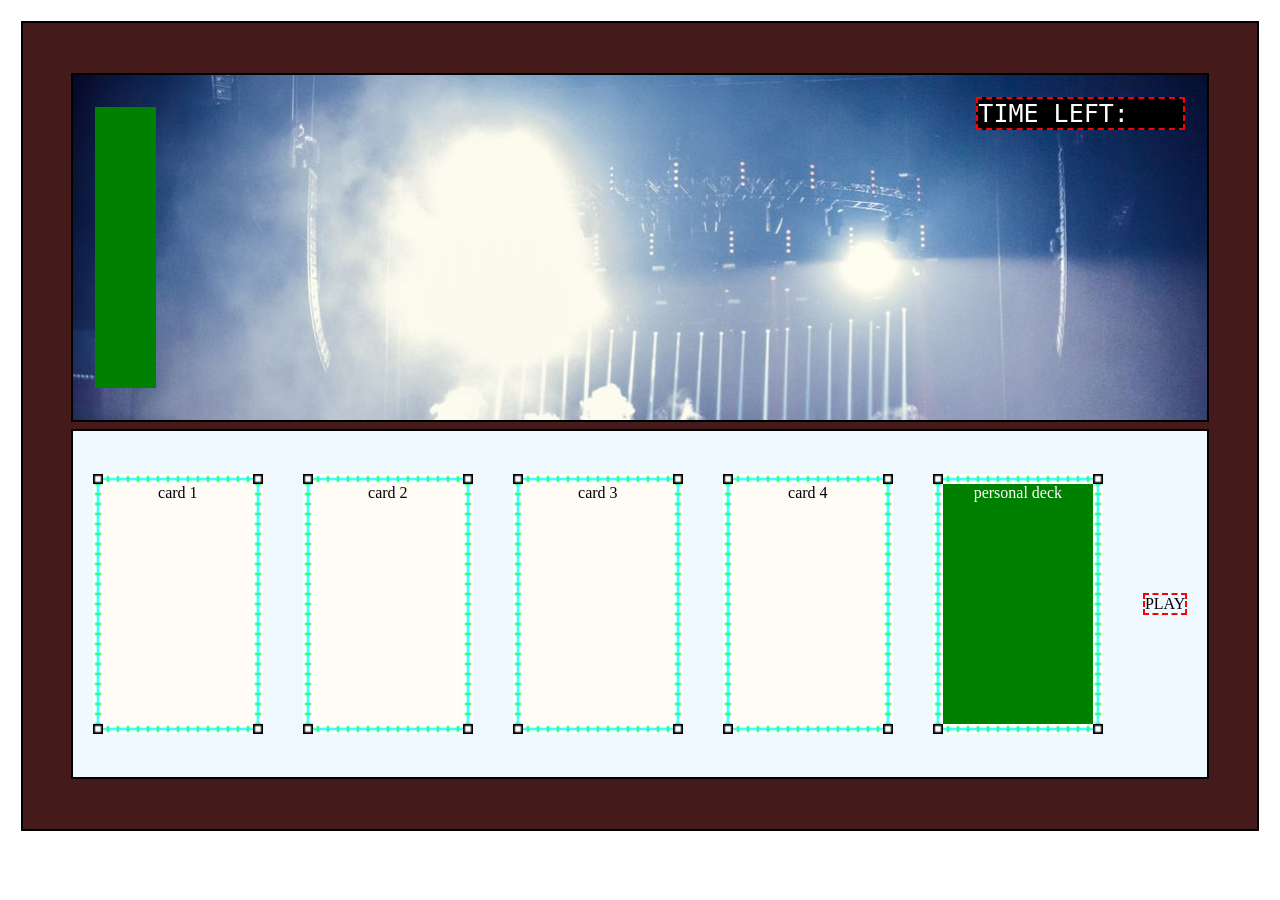
==== index.html @ eaa42879 "Change html file name so it works with itch.io" ====
<!DOCTYPE html>
<html lang="en">
<head>
    <meta charset="UTF-8">
    <meta name="viewport" content="width=device-width, initial-scale=1.0">
    <link rel="stylesheet" href="main-game-screen.css">
    <title>Main game page</title>
</head>
<body>
    <div class="content">
        <div class="top-section">
            <div id="happiness-meter"></div>
            <p id="timer">TIME LEFT:</p>
        </div>

        <div class="bottom-section">
            <div class="card" id="card1">
                card 1 
                <p></p>
            </div>

            <div class="card" id="card2">
                card 2
                <p></p> 
            </div>

            <div class="card" id="card3" title="let's try this again.">
                card 3
                <p></p>
            </div>

            <div class="card" id="card4">
                card 4
                <p></p>
            </div>

            <div class="card" id="personalDeck">
                personal deck
                <p></p>
            </div>
            <div id="play">PLAY</div>
        </div>
    </div>

    <div class="shop">
        <div class="shop-box">
            <div class="cardBox">
                <div class="shopCard">I am an option for a card that may be bought at a shop.</div>
                <p>hey i'm a description for this card</p>
            </div>
            
            <div class="cardBox">
                <div class="shopCard">I am an option for a card that may be bought at a shop.</div>
                <p>hey, i'm also a description for this card</p>
            </div>
            
            <div class="cardBox">
                <div class="shopCard">I am an option for a card that may be bought at a shop.</div>
                <p>wassup, I too am a description!</p>
            </div>
        </div>
        <button id="shopButton">SELECT</button>
    </div>

    <script src="main-game-screen.js"></script>
</body>
</html>
---- main-game-screen.css ----
body {
    padding: 1%;
}

.content {
    box-sizing: border-box;
    height: 90vh;
    border: 2px solid black;   
    background-color: #451A1A;
    padding: 50px; 
    display: flex;
    justify-content: space-around;
    align-items: center;
    flex-direction: column;
    gap: 1%;
}

.top-section,
.bottom-section {
    flex-grow: 1;
    height: 100%;
    width: 100%;
    border: 2px solid black;
    display: flex;
    justify-content: space-between;
    background-color: aliceblue;
}

/* top section */

.top-section {
    background-image: url("images/concert-stock-image.jpg");
}

#timer {
    align-self: start;
    margin: 2%;
    height: fit-content;
    width: 18%;
    border: 2px dashed red;
    background-color: black;
    color: white;
    font-family: monospace;
    font-size: 25px;
}

#happiness-meter {
    height: 80%;
    width: 5%;
    border: 2px solid green;
    align-self: center;
    margin: 2%;
    background-color: green;
}


/* bottom section */
.card,
.shopCard {
    height: 240px;
    width: 150px;
    text-align: center;
    border-width: 10px;
    border-style: solid;
    border-image-source: url("images/cardBorder.png");
    border-image-slice: 5;
    border-image-repeat: repeat;
    border-radius: 5px;
    background-color: #FFFBF5;
}

#personalDeck {
    background-color: green;
    border-color: black;
    color: white;
}

.info {
    width: 25px;
    height: 25px;
    border-radius: 12.5px;
    border: 1px solid brown;
    text-align: center;
}

.orderNo {
    width: 75px;
    height: 75px;
    border-radius: 37.5px;
    border: 1px solid brown;
    text-align: center;
}

.bottom-section {
    justify-content: space-around;
    align-items: center;
}

#play {
    border: 2px dashed red;  
}

/* shop */
.shop {
    height: 90vh;
    box-sizing: border-box;
    background-color: #451A1A;
    display: none;
    flex-direction: column;
    justify-content: center;
    align-items: center;
}

.shop-box {
    width: 100%;
    display: flex;
    padding: 50px;
    justify-content: space-around;
}

.cardBox {
    width: 22%;
    height: min-content;
    padding: 50px 10px;
    background-image: url(images/cardBox-background.png);
    border: 3px solid white;
    display: flex;
    flex-direction: column;
    justify-content: center;
    align-items: center;
}

#shopButton {
    width: fit-content;
}
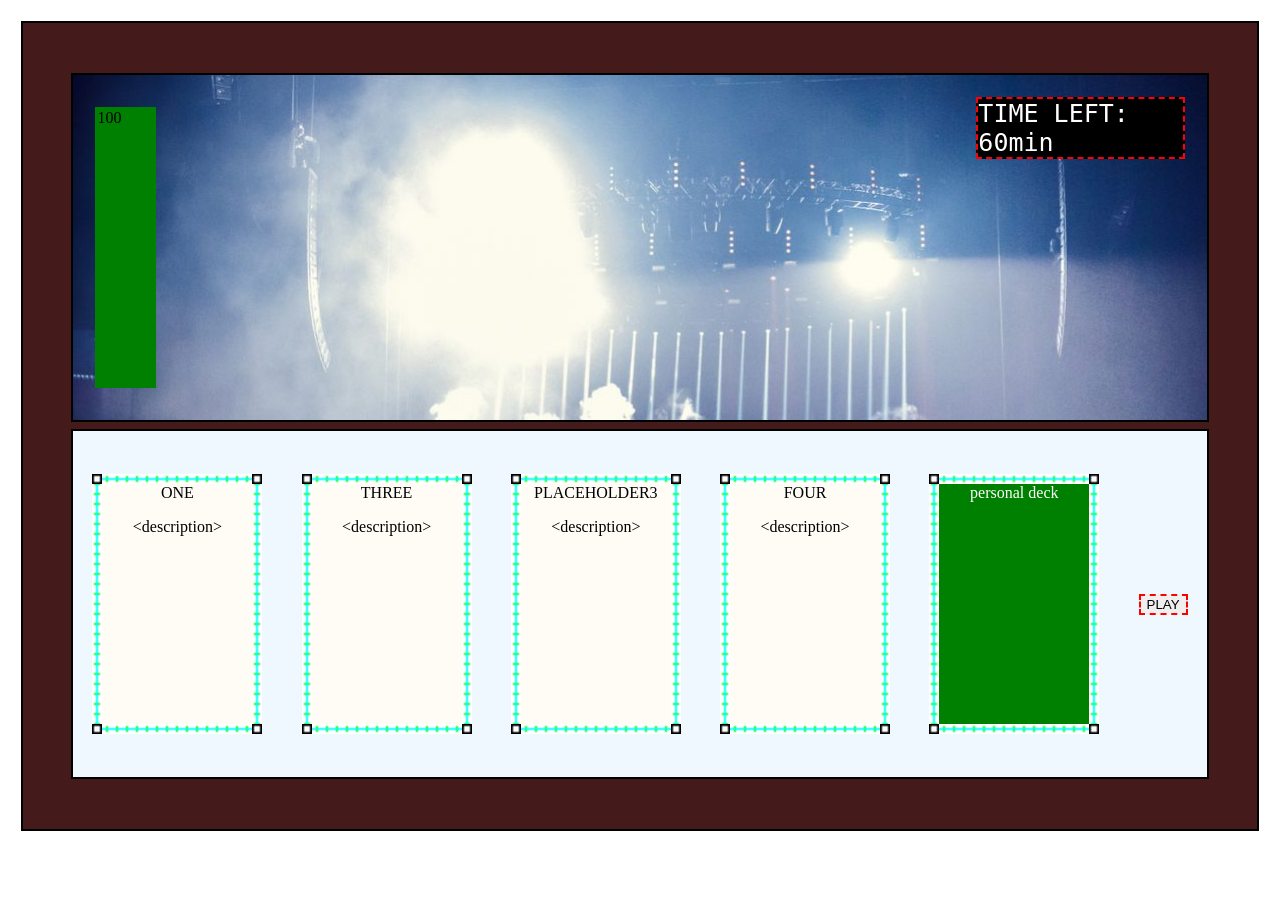
==== commit 31b5234f: "vaguely playable version no end screen, no shop screen, no comboes, no balancing. Basically just a t" ====
--- a/index.html
+++ b/index.html
@@ -38,7 +38,7 @@
                 personal deck
                 <p></p>
             </div>
-            <div id="play">PLAY</div>
+            <button id="play">PLAY</button>
         </div>
     </div>
 
